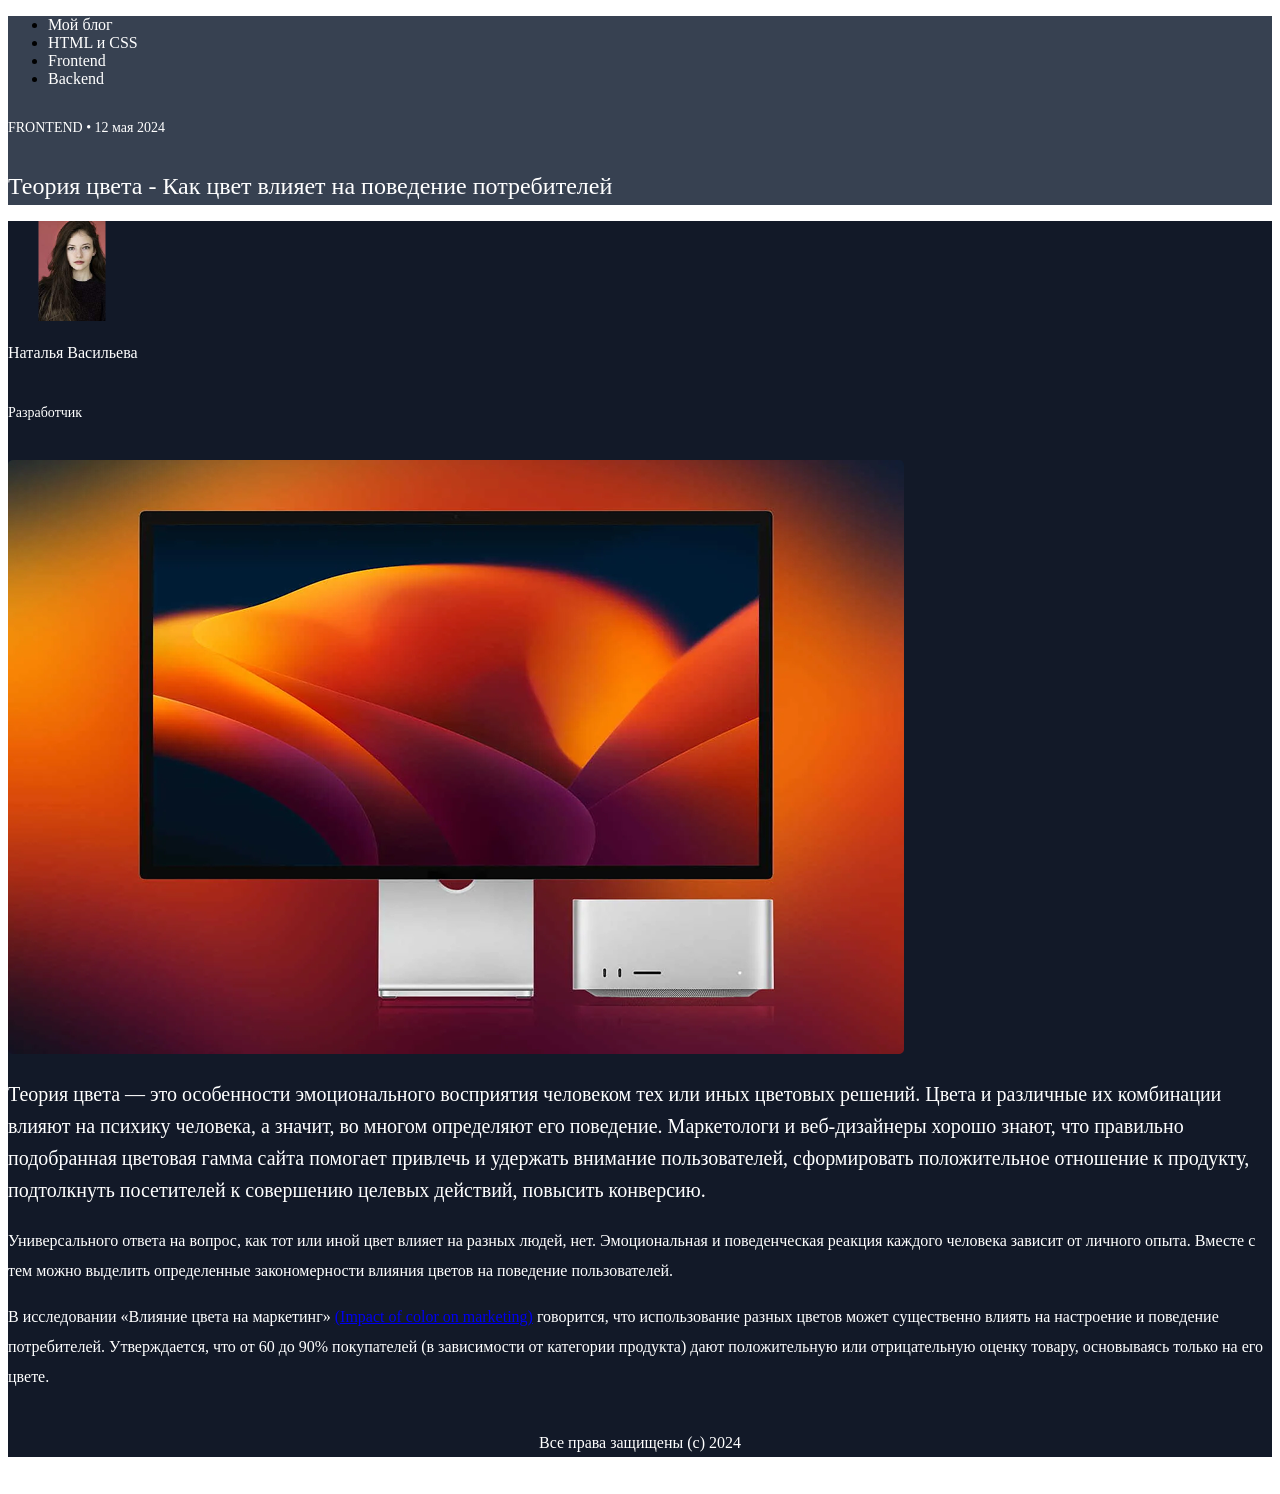
==== css-selectors/index.html @ 3fbddcaa "css-selectors выполнил" ====
<!DOCTYPE html>
<html lang="en">
  <head>
    <meta charset="UTF-8" />
    <meta name="viewport" content="width=device-width, initial-scale=1.0" />
    <title>Blog</title>
    <link rel="stylesheet" href="styles/style.css" />
  </head>
  <body>
    <header>
      <nav>
        <ul>
          <li><a href="#">Мой блог</a></li>
          <li><a href="#">HTML и CSS</a></li>
          <li><a href="#">Frontend</a></li>
          <li><a href="#">Backend</a></li>
        </ul>
      </nav>
      <h6>FRONTEND &bull; 12 мая 2024</h6>
      <h1>Теория цвета - Как цвет влияет на поведение потребителей</h1>
    </header>
    <main>
      <section>
        <img src="./images/download.png" alt="фотография Натальи Васильевой" />
        <h2>Наталья Васильева</h2>
        <h6 class="speciality">Разработчик</h6>
      </section>
      <section>
        <img
          src="./images/Rectangle 181.png"
          alt="Изабражение включенного моноблока"
        />
        <p class="heroText">
          Теория цвета — это особенности эмоционального восприятия человеком тех
          или иных цветовых решений. Цвета и различные их комбинации влияют на
          психику человека, а значит, во многом определяют его поведение.
          Маркетологи и веб-дизайнеры хорошо знают, что правильно подобранная
          цветовая гамма сайта помогает привлечь и удержать внимание
          пользователей, сформировать положительное отношение к продукту,
          подтолкнуть посетителей к совершению целевых действий, повысить
          конверсию.
        </p>
        <div>
          <p class="sectionText">
            Универсального ответа на вопрос, как тот или иной цвет влияет на
            разных людей, нет. Эмоциональная и поведенческая реакция каждого
            человека зависит от личного опыта. Вместе с тем можно выделить
            определенные закономерности влияния цветов на поведение
            пользователей.
          </p>
          <p class="sectionText">
            В исследовании «Влияние цвета на маркетинг»
            <a
              href="https://www.researchgate.net/publication/235320162_Impact_of_color_on_marketing"
              target="_blank"
              >(Impact of color on marketing)</a
            >
            говорится, что использование разных цветов может существенно влиять
            на настроение и поведение потребителей. Утверждается, что от 60 до
            90% покупателей (в зависимости от категории продукта) дают
            положительную или отрицательную оценку товару, основываясь только на
            его цвете.
          </p>
        </div>
      </section>
      <h6 class="rights">Все права защищены (c) 2024</h6>
    </main>
  </body>
</html>
---- css-selectors/styles/style.css ----
header {
	background-color: #374151;

}
main {
	background-color: #121928;
}
header a {
	color: #FFFFFF;
	font-size: 16px;
	font-weight: 400;
	text-decoration: none;
}
header h6 {
	color: #FFFFFF;
	font-weight: 400;
	font-size: 14px;
	line-height: 100%;
}
h1 {
	color: #FFFFFF;
	font-weight: 400;
	font-size: 24px;
	line-height: 38px;	
}
h2 {
	color: #FFFFFF;
	font-weight: 400;
	font-size: 16px;
	line-height: 28px;	
}
.speciality {
	color: #FFFFFF;
	font-weight: 400;
	font-size: 14px;
	line-height: 28px;
}
.heroText {
    color: #FFFFFF;
    font-weight: 400;
    font-size: 20px;
    line-height: 32px;
    letter-spacing: 0%;
}
.sectionText {
	color: #FFFFFF;
	font-weight: 400;
	font-size: 16px;
	line-height: 30px;
	letter-spacing: 0%;
}
.rights {
	color: #FFFFFF;
	font-weight: 400;
	font-size: 16px;
	line-height: 28px;
	letter-spacing: 0%;
	text-align: center;
}
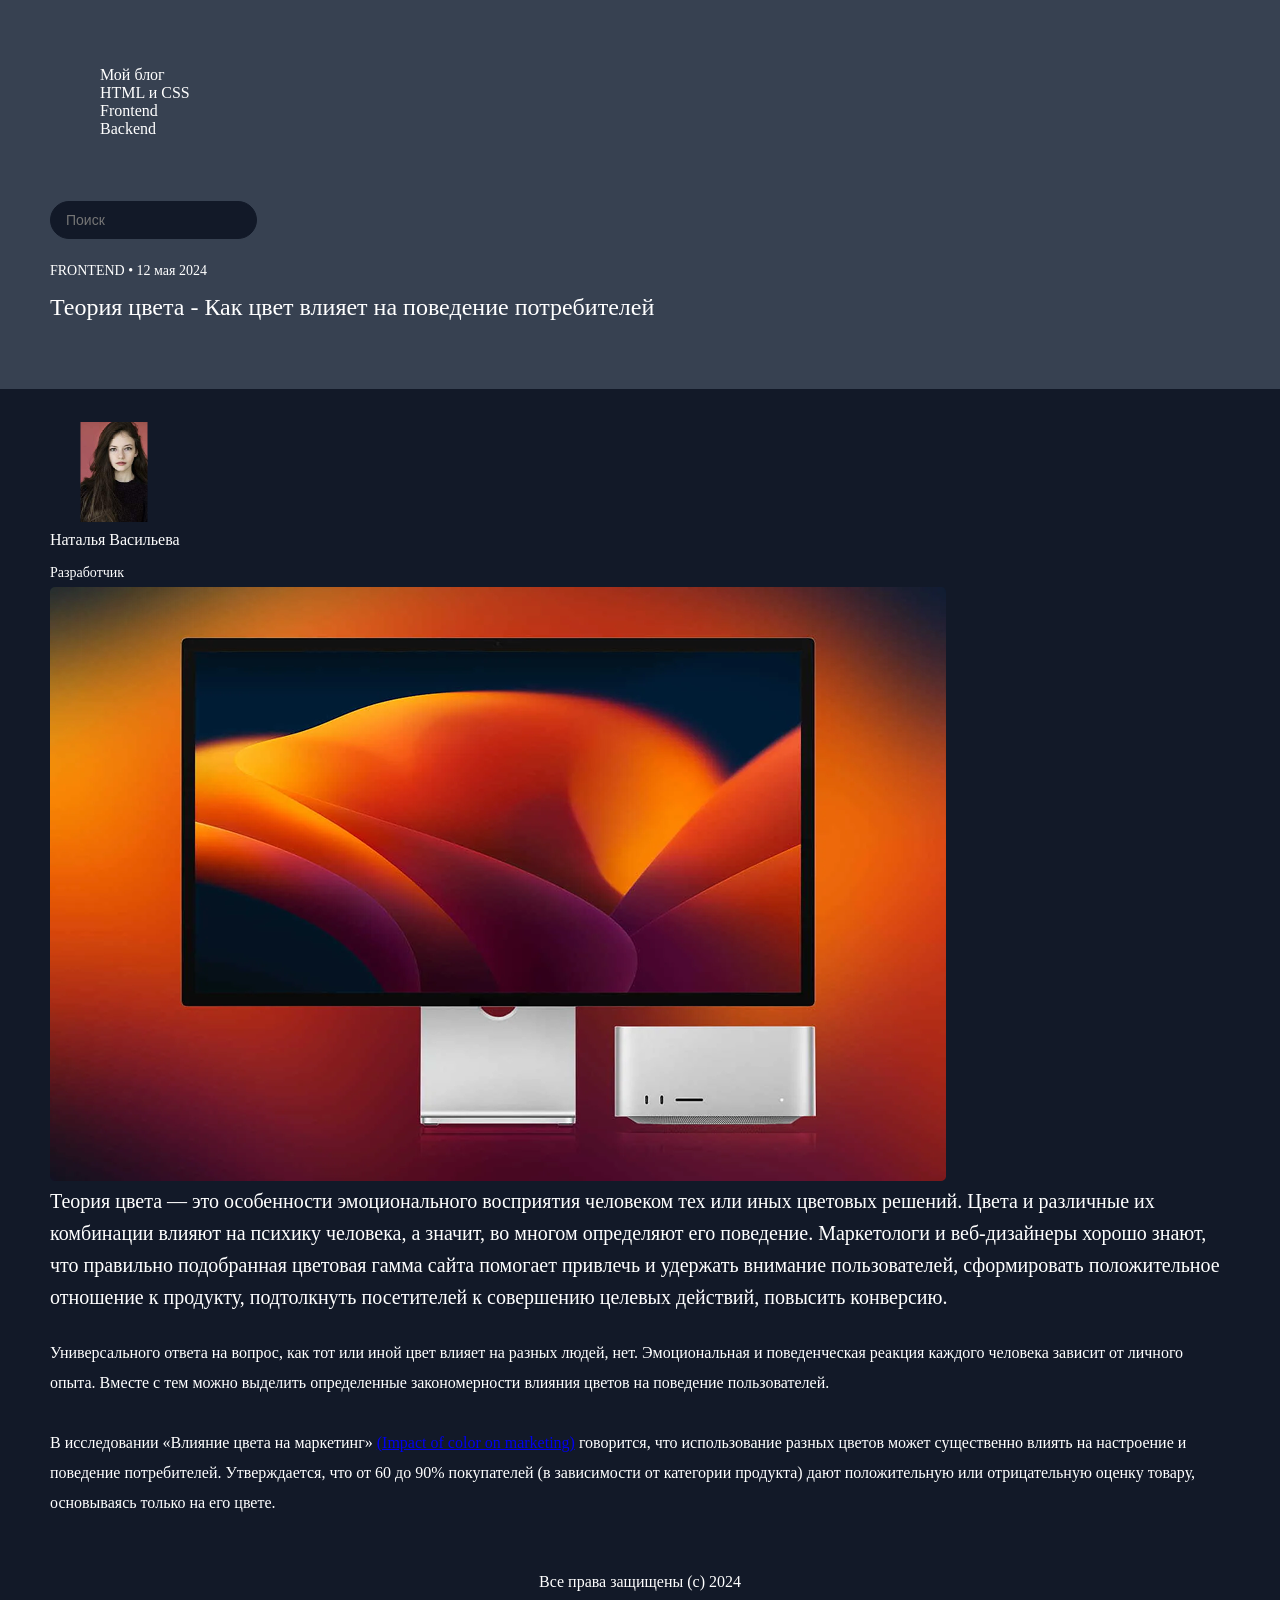
==== commit 49cf1a40: "Блочная модель. сделал" ====
--- a/css-selectors/index.html
+++ b/css-selectors/index.html
@@ -16,6 +16,10 @@
           <li><a href="#">Backend</a></li>
         </ul>
       </nav>
+      <form action="/submit" method="POST" class="searchForm">
+        <label for="search"></label>
+        <input type="text" name="search" id="search" placeholder="Поиск" />
+      </form>
       <h6>FRONTEND &bull; 12 мая 2024</h6>
       <h1>Теория цвета - Как цвет влияет на поведение потребителей</h1>
     </header>
--- a/css-selectors/styles/style.css
+++ b/css-selectors/styles/style.css
@@ -1,34 +1,76 @@
+* {
+	margin: 0;
+	padding: 0;
+	box-sizing: border-box;
+}
+
+
 header {
 	background-color: #374151;
+	padding: 33px 50px;
 
 }
+
 main {
 	background-color: #121928;
+	/* padding-bottom: 40px; */
+	padding: 33px 50px;
 }
+
+
 header a {
 	color: #FFFFFF;
 	font-size: 16px;
 	font-weight: 400;
 	text-decoration: none;
 }
+
+nav ul {
+	list-style: none;
+	padding: 33px 50px;
+	margin-bottom: 30px;
+}
 header h6 {
 	color: #FFFFFF;
 	font-weight: 400;
 	font-size: 14px;
 	line-height: 100%;
+	margin-bottom: 10px;
 }
 h1 {
 	color: #FFFFFF;
 	font-weight: 400;
 	font-size: 24px;
-	line-height: 38px;	
+	line-height: 38px;
+	margin-bottom: 30px;
 }
+
 h2 {
 	color: #FFFFFF;
 	font-weight: 400;
 	font-size: 16px;
 	line-height: 28px;	
+	margin-bottom: 5px;
 }
+
+.searchForm {
+	margin-bottom: 25px;
+	border-radius: 38px;
+}
+
+.searchForm input {
+	color: #FFFFFF;
+	background-color: #121928;
+	padding: 10px 15px;
+	border: 1px solid #121928;
+	border-radius: 25px;
+	font-size: 14px;
+}
+
+.searchForm input:focus {
+	border-color: #0c121f;
+}
+
 .speciality {
 	color: #FFFFFF;
 	font-weight: 400;
@@ -40,20 +82,25 @@
     font-weight: 400;
     font-size: 20px;
     line-height: 32px;
-    letter-spacing: 0%;
+	margin-bottom: 25px
 }
 .sectionText {
 	color: #FFFFFF;
 	font-weight: 400;
 	font-size: 16px;
 	line-height: 30px;
-	letter-spacing: 0%;
+	margin-bottom: 30px;
 }
+
+.sectionText a:hover {
+	text-decoration: underline;
+}
+
 .rights {
 	color: #FFFFFF;
 	font-weight: 400;
 	font-size: 16px;
 	line-height: 28px;
-	letter-spacing: 0%;
 	text-align: center;
-}+	padding-top: 20px;
+}
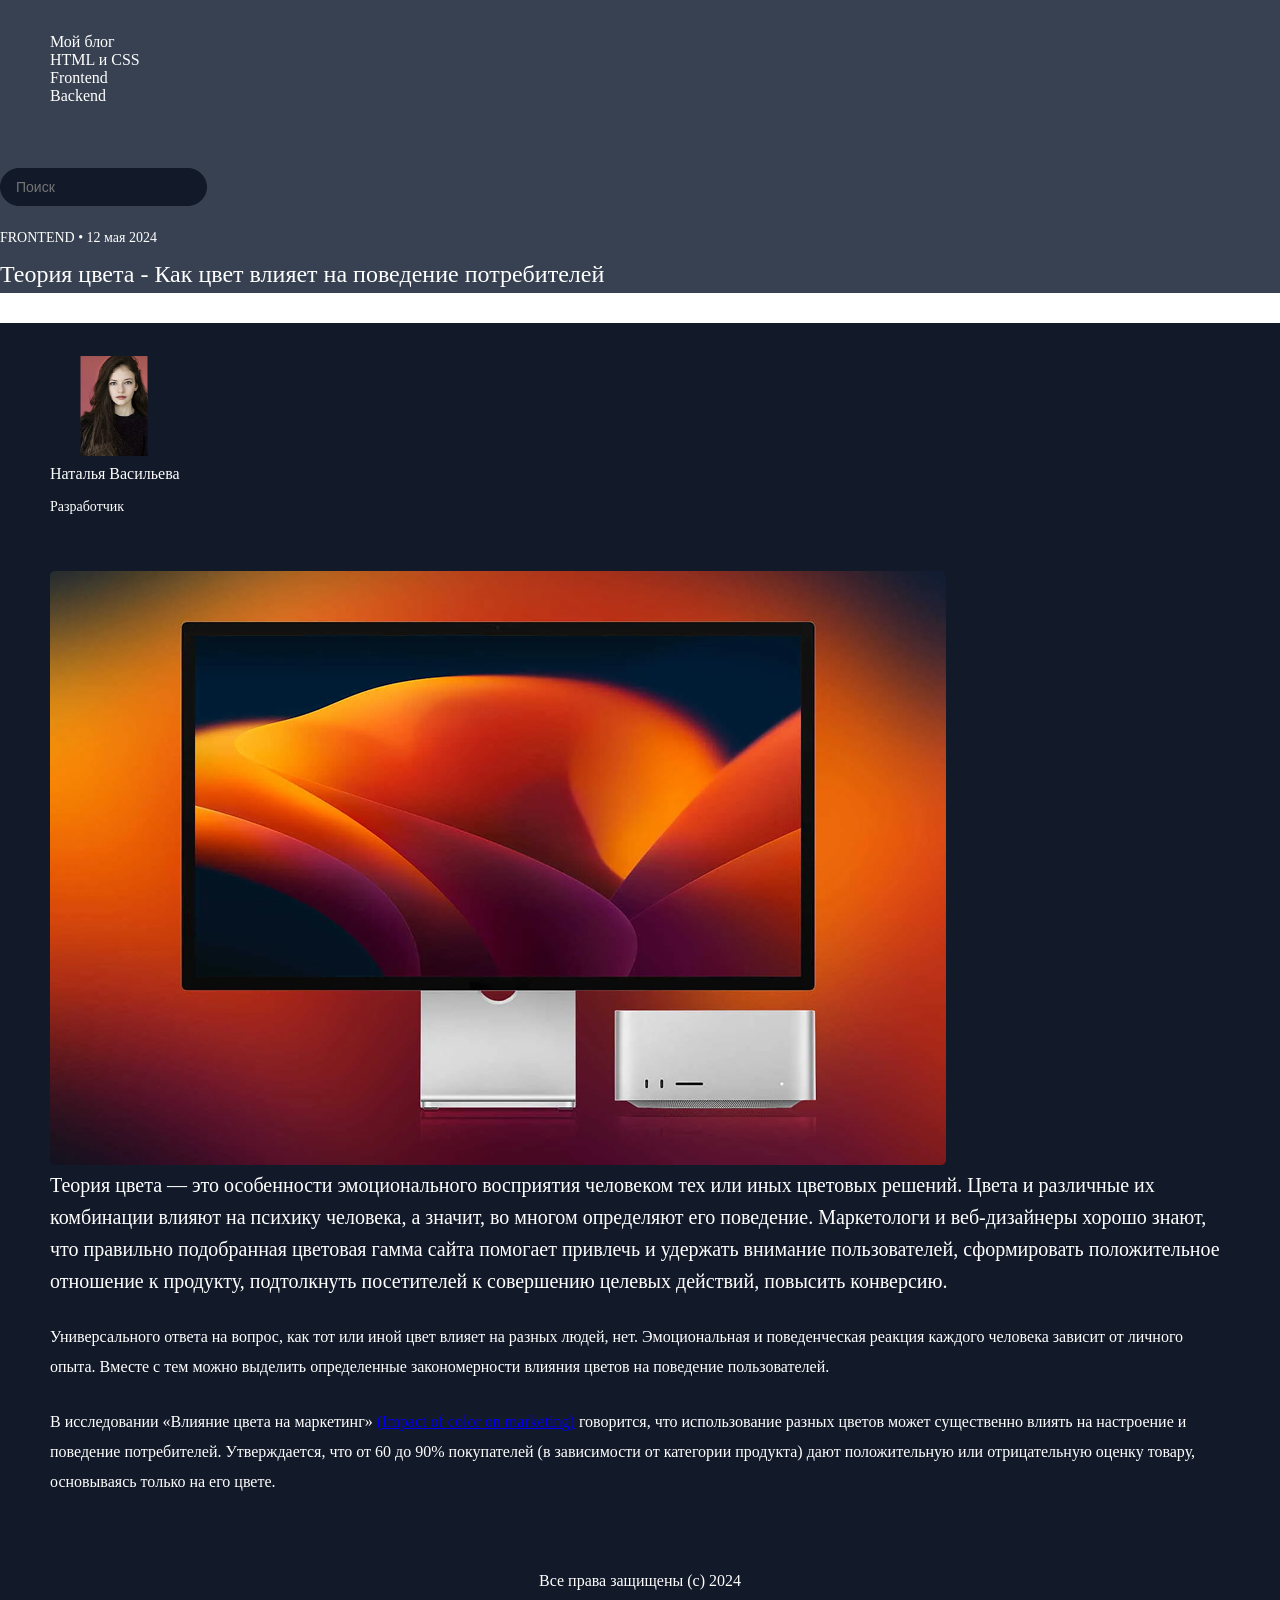
==== commit 01c7f27b: "Исправил. Блочная модель" ====
--- a/css-selectors/index.html
+++ b/css-selectors/index.html
@@ -24,12 +24,12 @@
       <h1>Теория цвета - Как цвет влияет на поведение потребителей</h1>
     </header>
     <main>
-      <section>
+      <section class="textSection">
         <img src="./images/download.png" alt="фотография Натальи Васильевой" />
         <h2>Наталья Васильева</h2>
         <h6 class="speciality">Разработчик</h6>
       </section>
-      <section>
+      <section class="textSection">
         <img
           src="./images/Rectangle 181.png"
           alt="Изабражение включенного моноблока"
--- a/css-selectors/styles/style.css
+++ b/css-selectors/styles/style.css
@@ -7,13 +7,11 @@
 
 header {
 	background-color: #374151;
-	padding: 33px 50px;
-
 }
 
 main {
 	background-color: #121928;
-	/* padding-bottom: 40px; */
+	padding-bottom: 40px;
 	padding: 33px 50px;
 }
 
@@ -89,7 +87,7 @@
 	font-weight: 400;
 	font-size: 16px;
 	line-height: 30px;
-	margin-bottom: 30px;
+	margin-bottom: 25px;
 }
 
 .sectionText a:hover {
@@ -104,3 +102,7 @@
 	text-align: center;
 	padding-top: 20px;
 }
+
+.textSection {
+	margin-bottom: 50px;
+}
